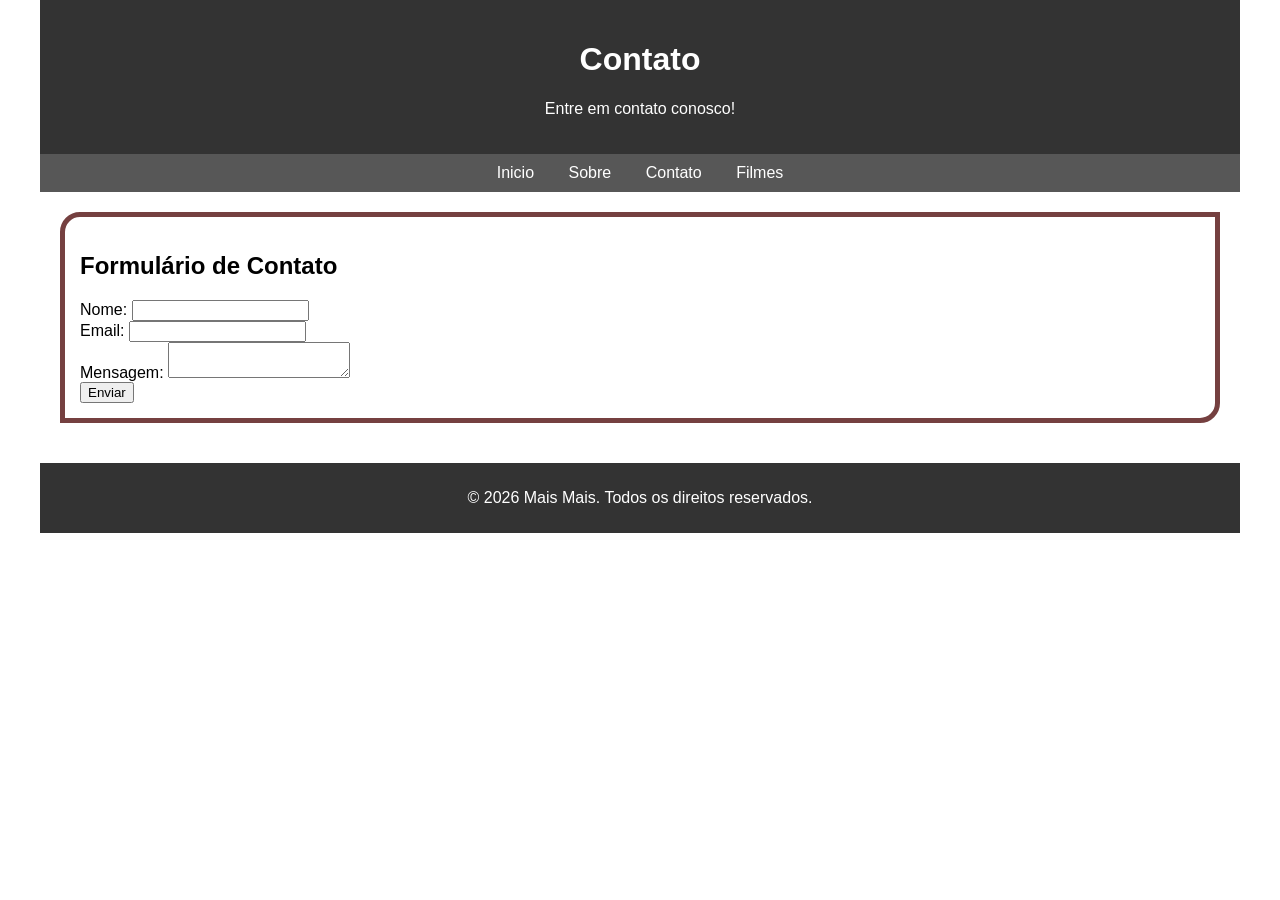
==== contato.html @ ab806a0e "23/04 site atualizado com contato, filme e sobre" ====
<!doctype html>
<html lang="en">
  <head>
    <meta charset="UTF-8" />
    <meta name="viewport" content="width=device-width, initial-scale=1.0" />
    <link rel="stylesheet" href="style.css" />
    <title>Contato</title>
  </head>
  <body>
    <div class="container">
      <header>
        <h1>Contato</h1>
        <p>Entre em contato conosco!</p>
      </header>
      <nav>
        <a href="index.html">Inicio</a>
        <a href="sobre.html">Sobre</a>
        <a href="contato.html">Contato</a>
        <a href="filmes.html">Filmes</a>
      </nav>
      <main>
        <section>
          <h2>Formulário de Contato</h2>
          <form action="#" method="post">
            <label for="name">Nome:</label>
            <input type="text" id="name" name="name" required />
            <br />
            <label for="email">Email:</label>
            <input type="email" id="email" name="email" required />
            <br />
            <label for="message">Mensagem:</label>
            <textarea id="message" name="message" required></textarea>
            <br />
            <button type="submit">Enviar</button>
          </form>
        </section>
      </main>
      <footer>
        <p>&copy; 2026 Mais Mais. Todos os direitos reservados.</p>
      </footer>
    </div>
  </body>
</html>
---- style.css ----
body {
  font-family: Arial, Arial, Helvetica, sans-serif;
  margin: 0;
  padding: 0;
}

.container {
  max-width: 1200px;
  margin: 0 auto;
  padding: 0 20px;
}

header {
  background-color: #333;
  color: white;
  padding: 20px;
  text-align: center;
}

nav {
  background-color: #575757;
  padding: 10px;
  text-align: center;
}
nav a {
  color: white;
  text-decoration: none;
  margin: 0 15px;
}

nav a:hover {
  text-decoration: underline;
}

main {
  padding: 20px;
}
section {
  margin-bottom: 20px;
  padding: 15px;
  border: #754040 solid 5px;
  border-bottom-right-radius: 20px;
  border-top-left-radius: 20px;
}

footer {
  background-color: #333;
  color: white;
  padding: 10px;
  text-align: center;
}
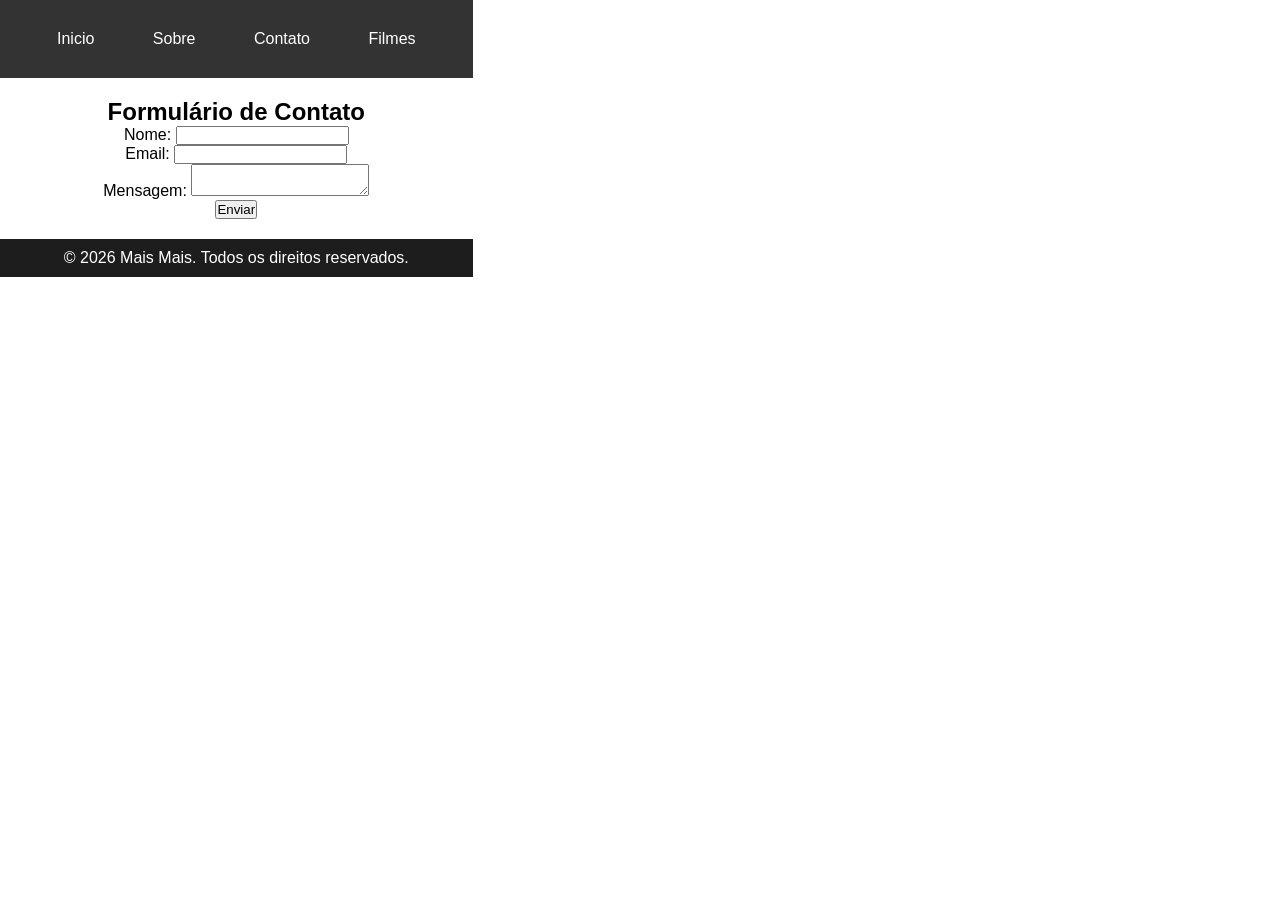
==== commit c2f363af: "070526 parte sla, coloquei o video" ====
--- a/contato.html
+++ b/contato.html
@@ -9,15 +9,13 @@
   <body>
     <div class="container">
       <header>
-        <h1>Contato</h1>
-        <p>Entre em contato conosco!</p>
+        <nav>
+          <a href="index.html">Inicio</a>
+          <a href="sobre.html">Sobre</a>
+          <a href="contato.html">Contato</a>
+          <a href="filmes.html">Filmes</a>
+        </nav>
       </header>
-      <nav>
-        <a href="index.html">Inicio</a>
-        <a href="sobre.html">Sobre</a>
-        <a href="contato.html">Contato</a>
-        <a href="filmes.html">Filmes</a>
-      </nav>
       <main>
         <section>
           <h2>Formulário de Contato</h2>
--- a/style.css
+++ b/style.css
@@ -1,13 +1,12 @@
+* {
+  margin: 0;
+  padding: 0;
+  box-sizing: border-box;
+}
 body {
   font-family: Arial, Arial, Helvetica, sans-serif;
-  margin: 0;
-  padding: 0;
-}
-
-.container {
-  max-width: 1200px;
-  margin: 0 auto;
-  padding: 0 20px;
+  display: flex;
+  height: 100vh;
 }
 
 header {
@@ -16,9 +15,14 @@
   padding: 20px;
   text-align: center;
 }
+.container {
+  text-align: center;
+  justify-content: center;
+  align-items: center;
+  position: relative;
+}
 
 nav {
-  background-color: #575757;
   padding: 10px;
   text-align: center;
 }
@@ -26,26 +30,43 @@
   color: white;
   text-decoration: none;
   margin: 0 15px;
+  padding: 12px;
+  border-radius: 8px;
 }
 
 nav a:hover {
   text-decoration: underline;
+  background-color: brown;
 }
 
 main {
   padding: 20px;
 }
-section {
-  margin-bottom: 20px;
-  padding: 15px;
-  border: #754040 solid 5px;
-  border-bottom-right-radius: 20px;
-  border-top-left-radius: 20px;
-}
 
 footer {
-  background-color: #333;
+  background-color: #1d1d1d;
   color: white;
   padding: 10px;
   text-align: center;
 }
+
+.hero {
+  display: flex;
+  align-items: center;
+  justify-content: center;
+  height: 100vh;
+  width: 100%;
+}
+.video-bg {
+  top: 0;
+  left: 0;
+  width: 100%;
+  height: 100%;
+  z-index: -1;
+}
+
+video {
+  position: cover;
+  object-fit: cover;
+  height: 100vh;
+}
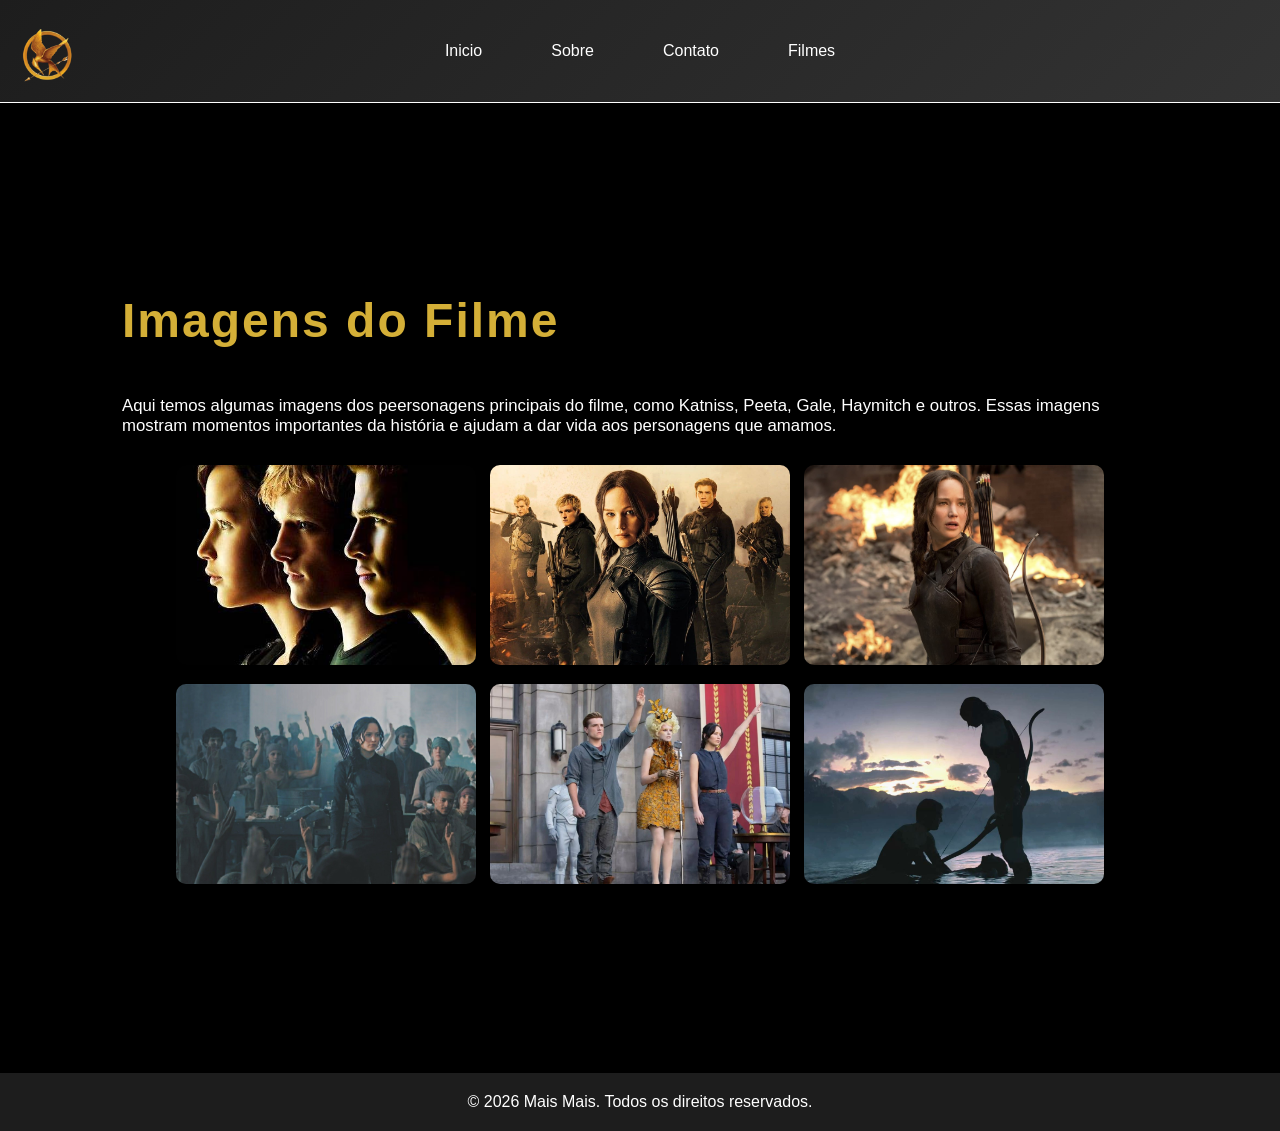
==== commit 15bc0aec: "13/05/26 aaaaaaaaaa" ====
--- a/contato.html
+++ b/contato.html
@@ -7,35 +7,34 @@
     <title>Contato</title>
   </head>
   <body>
-    <div class="container">
-      <header>
-        <nav>
-          <a href="index.html">Inicio</a>
-          <a href="sobre.html">Sobre</a>
-          <a href="contato.html">Contato</a>
-          <a href="filmes.html">Filmes</a>
-        </nav>
-      </header>
+    <header id="sobre">
+      <nav>
+        <a href="index.html">Inicio</a>
+        <a href="sobre.html">Sobre</a>
+        <a href="contato.html">Contato</a>
+        <a href="filmes.html">Filmes</a>
+        <img id="logo" src="logo.png">
+      </nav>
+    </header>
+    <section class="hero contato">
       <main>
-        <section>
-          <h2>Formulário de Contato</h2>
-          <form action="#" method="post">
-            <label for="name">Nome:</label>
-            <input type="text" id="name" name="name" required />
-            <br />
-            <label for="email">Email:</label>
-            <input type="email" id="email" name="email" required />
-            <br />
-            <label for="message">Mensagem:</label>
-            <textarea id="message" name="message" required></textarea>
-            <br />
-            <button type="submit">Enviar</button>
-          </form>
-        </section>
+        <h2>Imagens do Filme</h2>
+        <p>
+          Aqui temos algumas imagens dos peersonagens principais do filme, como Katniss, Peeta, Gale, 
+          Haymitch e outros. Essas imagens mostram momentos importantes da história e ajudam a dar vida aos personagens que amamos.
+        </p>
+        <div class="image-gallery">
+          <img src="imagem1.png" alt="Imagem 1" />
+          <img src="imagem2.png" alt="Imagem 2" />
+          <img src="imagem3.png" alt="Imagem 3" />
+          <img src="imagem4.png" alt="Imagem 4" />
+          <img src="imagem5.png" alt="Imagem 5" />
+          <img src="imagem6.png" alt="Imagem 6" />
+        </div>
       </main>
-      <footer>
-        <p>&copy; 2026 Mais Mais. Todos os direitos reservados.</p>
-      </footer>
-    </div>
+    </section>
+    <footer>
+      <p>&copy; 2026 Mais Mais. Todos os direitos reservados.</p>
+    </footer>
   </body>
 </html>
--- a/style.css
+++ b/style.css
@@ -1,31 +1,47 @@
+
+
 * {
   margin: 0;
   padding: 0;
   box-sizing: border-box;
 }
+
 body {
-  font-family: Arial, Arial, Helvetica, sans-serif;
-  display: flex;
-  height: 100vh;
+  font-family: Arial, Helvetica, sans-serif;
+  overflow-x: hidden;
+  background: #000;
 }
 
 header {
-  background-color: #333;
+  position: sticky;
+  top: 0;
+  background: transparent;
   color: white;
   padding: 20px;
   text-align: center;
-}
-.container {
-  text-align: center;
-  justify-content: center;
-  align-items: center;
-  position: relative;
-}
+  width: 100%;
+  border-bottom: 1px solid white;
+  z-index: 1000;
+}
+ 
+
+.i-hero {
+  position: absolute;
+  top: 0;
+  left: 0;
+  }
 
 nav {
   padding: 10px;
   text-align: center;
-}
+  position: relative;
+  display: flex;
+  align-items: center;
+  justify-content: center;
+  gap: 15px;
+  flex-wrap: wrap;
+}
+
 nav a {
   color: white;
   text-decoration: none;
@@ -39,25 +55,30 @@
   background-color: brown;
 }
 
-main {
-  padding: 20px;
-}
-
-footer {
-  background-color: #1d1d1d;
-  color: white;
-  padding: 10px;
-  text-align: center;
+#logo {
+  position: absolute;
+  left: 0%;
+  width: 55px;
+  top: 0;
 }
 
 .hero {
-  display: flex;
-  align-items: center;
-  justify-content: center;
+  width: 100%;
   height: 100vh;
-  width: 100%;
-}
+}
+
+.hero.contato {
+  height: auto;
+  min-height: auto;
+  padding: 4rem 2rem;
+}
+
+.hero.contato main {
+  align-items: flex-start;
+}
+
 .video-bg {
+  position: absolute;
   top: 0;
   left: 0;
   width: 100%;
@@ -65,8 +86,219 @@
   z-index: -1;
 }
 
-video {
-  position: cover;
+.video-bg video {
   object-fit: cover;
-  height: 100vh;
-}
+  position: absolute;
+  inset: 0;
+}
+
+.video-bg::after {
+  content: "";
+
+  position: absolute;
+  inset: 0;
+
+  background: rgba(0, 0, 0, 0.5);
+
+  z-index: 1;
+}
+
+h1 {
+  position: absolute;
+  font-size: 130px;
+  font-weight: bold;
+  color: white;
+  font-family: "Bebas Neue", sans-serif;
+  letter-spacing: 3px;
+  top: 30%;
+  left: 40%;
+}
+
+.ouro {
+  color: #D4AF37;
+}
+
+main {
+  padding: 20px;
+}
+
+.hero main {
+  display: flex;
+  flex-direction: column;
+  gap: 24px;
+  justify-content: center;
+  align-items: center;
+  min-height: calc(100vh - 90px);
+  padding: 3rem 2rem;
+}
+
+.hero.contato main {
+  align-items: flex-start;
+}
+
+.image-gallery {
+  display: flex;
+  flex-wrap: wrap;
+  gap: 14px;
+  justify-content: center;
+  width: 100%;
+}
+
+.image-gallery img {
+  width: calc(33.333% - 9.33px);
+  max-width: 300px;
+  height: 200px;
+  object-fit: cover;
+}
+
+@media (max-width: 900px) {
+  .image-gallery img {
+    width: calc(50% - 7px);
+  }
+}
+
+@media (max-width: 600px) {
+  .image-gallery img {
+    width: 100%;
+  }
+}
+
+#sobre {
+  background: #1d1d1d;
+  background: linear-gradient(135deg, #1d1d1d, #333333);
+  color: white;
+  padding: 20px;  
+}
+
+
+#h-sobre{
+  margin-bottom: 4rem;
+    min-height: 100vh;
+    position: relative;
+    display: flex;
+    align-items: center;
+    justify-content: center;
+    text-align: center;
+    padding: 8rem 2rem 4rem;
+    background:
+    linear-gradient(
+        rgba(0,0,0,0.7),
+        rgba(0,0,0,0.9)
+    ), }
+
+#h-sobre main{
+    max-width: 900px;
+}
+
+#h-sobre h2{
+    font-family: "Bebas Neue", sans-serif;
+    font-size: 5rem;
+    letter-spacing: 3px;
+    color: #D4AF37;
+    margin-bottom: 1.5rem;
+}
+
+#h-sobre p{
+    font-size: 1.1rem;
+    color: #d8d8d8;
+}
+
+
+
+
+section:not(#h-sobre){
+    padding: 5rem 2rem;
+}
+
+section:not(#h-sobre) main{
+    max-width: 1100px;
+    margin: auto;
+}
+
+section:not(#h-sobre) h2{
+    font-family: "Bebas Neue", sans-serif;
+    font-size: 3rem;
+    letter-spacing: 2px;
+    color: #D4AF37;
+    margin-bottom: 1.5rem;
+}
+
+section:not(#h-sobre) p{
+    color: white;
+    font-size: 1.05rem;
+}
+
+.sobre-page section:not(#h-sobre) main{
+    max-width: 1100px;
+    margin: auto;
+    background: rgba(255,255,255,0.03);
+    border: 1px solid rgba(255,255,255,0.08);
+    border-radius: 20px;
+    padding: 3rem;
+    backdrop-filter: blur(10px);
+    transition: 0.4s ease;
+}
+
+.sobre-page section:not(#h-sobre) p{
+    color: #d0d0d0;
+}
+
+
+footer {
+  background: #1d1d1d;
+  color: white;
+  text-align: center;
+  padding: 20px;
+}
+
+#contato {
+  background: #00000078;
+  background: linear-gradient(135deg, #1d1d1d, #333333);
+  color: white;
+  padding: 20px;  
+}
+
+
+img 
+{
+  max-width: 100%;
+  height: auto;
+  margin-top: 5px;
+  border-radius: 10px;
+}
+
+.imagem4.png, .imagem5.png, .imagem6.png {
+  margin-top: 10px;
+}
+
+.frase-borda {
+  border: 3px dotted #D4AF37;
+  padding: 25px 50px;
+  border-radius: 5px;
+  display: inline-block;
+  color: white;
+}
+
+.frase-borda2 {
+  border: 3px dotted #D4AF37;
+  padding: 25px 50px;
+  border-radius: 5px;
+  display: inline-block;
+  color: white;
+}
+
+.frase-borda3 {
+  border: 3px dotted #D4AF37;
+  padding: 25px 50px;
+  border-radius: 5px;
+  display: inline-block;
+  color: white;
+}
+
+.frase-borda4 {
+  border: 3px dotted #D4AF37;
+  padding: 25px 50px;
+  border-radius: 5px;
+  display: inline-block;
+  color: white;
+}
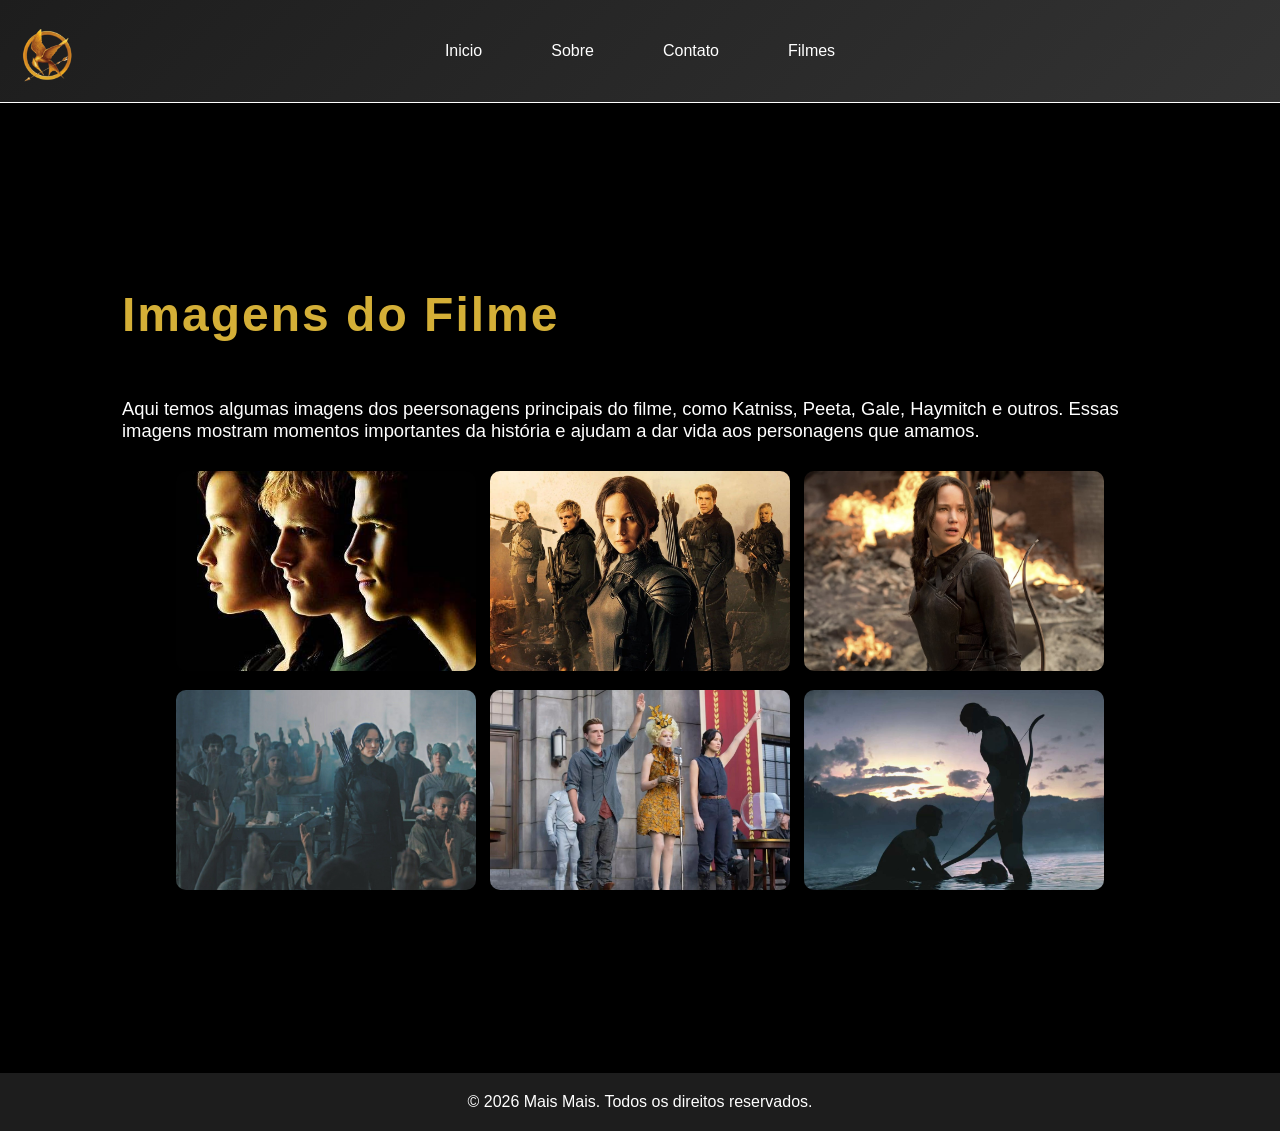
==== commit 5fd7dbb5: "bbb pouco" ====
--- a/contato.html
+++ b/contato.html
@@ -13,15 +13,17 @@
         <a href="sobre.html">Sobre</a>
         <a href="contato.html">Contato</a>
         <a href="filmes.html">Filmes</a>
-        <img id="logo" src="logo.png">
+        <img id="logo" src="logo.png" />
       </nav>
     </header>
     <section class="hero contato">
       <main>
         <h2>Imagens do Filme</h2>
         <p>
-          Aqui temos algumas imagens dos peersonagens principais do filme, como Katniss, Peeta, Gale, 
-          Haymitch e outros. Essas imagens mostram momentos importantes da história e ajudam a dar vida aos personagens que amamos.
+          Aqui temos algumas imagens dos peersonagens principais do filme, como
+          Katniss, Peeta, Gale, Haymitch e outros. Essas imagens mostram
+          momentos importantes da história e ajudam a dar vida aos personagens
+          que amamos.
         </p>
         <div class="image-gallery">
           <img src="imagem1.png" alt="Imagem 1" />
--- a/style.css
+++ b/style.css
@@ -1,11 +1,14 @@
-
-
 * {
   margin: 0;
   padding: 0;
   box-sizing: border-box;
 }
 
+html,
+body {
+  height: 100%;
+}
+
 body {
   font-family: Arial, Helvetica, sans-serif;
   overflow-x: hidden;
@@ -23,13 +26,12 @@
   border-bottom: 1px solid white;
   z-index: 1000;
 }
- 
 
 .i-hero {
   position: absolute;
   top: 0;
   left: 0;
-  }
+}
 
 nav {
   padding: 10px;
@@ -63,8 +65,43 @@
 }
 
 .hero {
-  width: 100%;
-  height: 100vh;
+  position: relative;
+  width: 100%;
+  min-height: 100vh;
+  overflow: hidden;
+}
+
+.hero.filmes-hero {
+  height: auto;
+  min-height: 50vh;
+  background: linear-gradient(
+    135deg,
+    rgba(29, 29, 29, 0.8),
+    rgba(51, 51, 51, 0.8)
+  );
+  display: flex;
+  flex-direction: column;
+  justify-content: center;
+  align-items: center;
+  text-align: center;
+}
+
+.hero.filmes-hero h2 {
+  font-family: "Bebas Neue", sans-serif;
+  font-size: 4rem;
+  letter-spacing: 3px;
+  color: #d4af37;
+  margin-bottom: 2rem;
+  position: relative;
+  top: auto;
+  left: auto;
+}
+
+.hero.filmes-hero p {
+  color: #d8d8d8;
+  font-size: 1.15rem;
+  max-width: 900px;
+  line-height: 1.7;
 }
 
 .hero.contato {
@@ -79,27 +116,33 @@
 
 .video-bg {
   position: absolute;
-  top: 0;
-  left: 0;
+  inset: 0;
   width: 100%;
   height: 100%;
   z-index: -1;
 }
 
 .video-bg video {
+  width: 100%;
+  height: 100%;
   object-fit: cover;
   position: absolute;
   inset: 0;
+}
+
+.hero main {
+  min-height: 100vh;
+  padding: 0;
+  display: flex;
+  justify-content: center;
+  align-items: center;
 }
 
 .video-bg::after {
   content: "";
-
   position: absolute;
   inset: 0;
-
   background: rgba(0, 0, 0, 0.5);
-
   z-index: 1;
 }
 
@@ -115,7 +158,7 @@
 }
 
 .ouro {
-  color: #D4AF37;
+  color: #d4af37;
 }
 
 main {
@@ -167,82 +210,75 @@
   background: #1d1d1d;
   background: linear-gradient(135deg, #1d1d1d, #333333);
   color: white;
-  padding: 20px;  
-}
-
-
-#h-sobre{
+  padding: 20px;
+}
+
+#h-sobre {
   margin-bottom: 4rem;
-    min-height: 100vh;
-    position: relative;
-    display: flex;
-    align-items: center;
-    justify-content: center;
-    text-align: center;
-    padding: 8rem 2rem 4rem;
-    background:
-    linear-gradient(
-        rgba(0,0,0,0.7),
-        rgba(0,0,0,0.9)
-    ), }
-
-#h-sobre main{
-    max-width: 900px;
-}
-
-#h-sobre h2{
-    font-family: "Bebas Neue", sans-serif;
-    font-size: 5rem;
-    letter-spacing: 3px;
-    color: #D4AF37;
-    margin-bottom: 1.5rem;
-}
-
-#h-sobre p{
-    font-size: 1.1rem;
-    color: #d8d8d8;
-}
-
-
-
-
-section:not(#h-sobre){
-    padding: 5rem 2rem;
-}
-
-section:not(#h-sobre) main{
-    max-width: 1100px;
-    margin: auto;
-}
-
-section:not(#h-sobre) h2{
-    font-family: "Bebas Neue", sans-serif;
-    font-size: 3rem;
-    letter-spacing: 2px;
-    color: #D4AF37;
-    margin-bottom: 1.5rem;
-}
-
-section:not(#h-sobre) p{
-    color: white;
-    font-size: 1.05rem;
-}
-
-.sobre-page section:not(#h-sobre) main{
-    max-width: 1100px;
-    margin: auto;
-    background: rgba(255,255,255,0.03);
-    border: 1px solid rgba(255,255,255,0.08);
-    border-radius: 20px;
-    padding: 3rem;
-    backdrop-filter: blur(10px);
-    transition: 0.4s ease;
-}
-
-.sobre-page section:not(#h-sobre) p{
-    color: #d0d0d0;
-}
-
+  min-height: 100vh;
+  position: relative;
+  display: flex;
+  align-items: center;
+  justify-content: center;
+  text-align: center;
+  padding: 8rem 2rem 4rem;
+  background: linear-gradient(rgba(0, 0, 0, 0.7), rgba(0, 0, 0, 0.9));
+}
+
+#h-sobre main {
+  max-width: 900px;
+}
+
+#h-sobre h2 {
+  font-family: "Bebas Neue", sans-serif;
+  font-size: 5rem;
+  letter-spacing: 3px;
+  color: #d4af37;
+  margin-bottom: 1.5rem;
+}
+
+#h-sobre p {
+  font-size: 1.2rem;
+  color: #d8d8d8;
+}
+
+section:not(#h-sobre) {
+  padding: 5rem 2rem;
+  scroll-behavior: smooth;
+}
+
+section:not(#h-sobre) main {
+  max-width: 1100px;
+  margin: auto;
+}
+
+section:not(#h-sobre) h2 {
+  font-family: "Bebas Neue", sans-serif;
+  font-size: 3rem;
+  letter-spacing: 2px;
+  color: #d4af37;
+  margin-bottom: 2rem;
+}
+
+section:not(#h-sobre) p {
+  color: white;
+  font-size: 1.15rem;
+}
+
+.sobre-page section:not(#h-sobre) main {
+  max-width: 1100px;
+  margin: auto;
+  background: rgba(255, 255, 255, 0.03);
+  border: 1px solid rgba(255, 255, 255, 0.08);
+  border-radius: 20px;
+  padding: 3rem;
+  backdrop-filter: blur(10px);
+  transition: 0.4s ease;
+}
+
+.sobre-page section:not(#h-sobre) p {
+  color: #d0d0d0;
+}
 
 footer {
   background: #1d1d1d;
@@ -255,50 +291,30 @@
   background: #00000078;
   background: linear-gradient(135deg, #1d1d1d, #333333);
   color: white;
-  padding: 20px;  
-}
-
-
-img 
-{
+  padding: 20px;
+}
+
+img {
   max-width: 100%;
   height: auto;
   margin-top: 5px;
   border-radius: 10px;
 }
 
-.imagem4.png, .imagem5.png, .imagem6.png {
+.imagem4.png,
+.imagem5.png,
+.imagem6.png {
   margin-top: 10px;
 }
 
-.frase-borda {
-  border: 3px dotted #D4AF37;
-  padding: 25px 50px;
-  border-radius: 5px;
-  display: inline-block;
-  color: white;
-}
-
-.frase-borda2 {
-  border: 3px dotted #D4AF37;
-  padding: 25px 50px;
-  border-radius: 5px;
-  display: inline-block;
-  color: white;
-}
-
-.frase-borda3 {
-  border: 3px dotted #D4AF37;
-  padding: 25px 50px;
-  border-radius: 5px;
-  display: inline-block;
-  color: white;
-}
-
+.frase-borda,
+.frase-borda2,
+.frase-borda3,
 .frase-borda4 {
-  border: 3px dotted #D4AF37;
-  padding: 25px 50px;
-  border-radius: 5px;
-  display: inline-block;
-  color: white;
-}
+  border: 2px solid #d4af37;
+  padding: 30px 50px;
+  border-radius: 12px;
+  display: block;
+  color: white;
+  line-height: 1.8;
+}
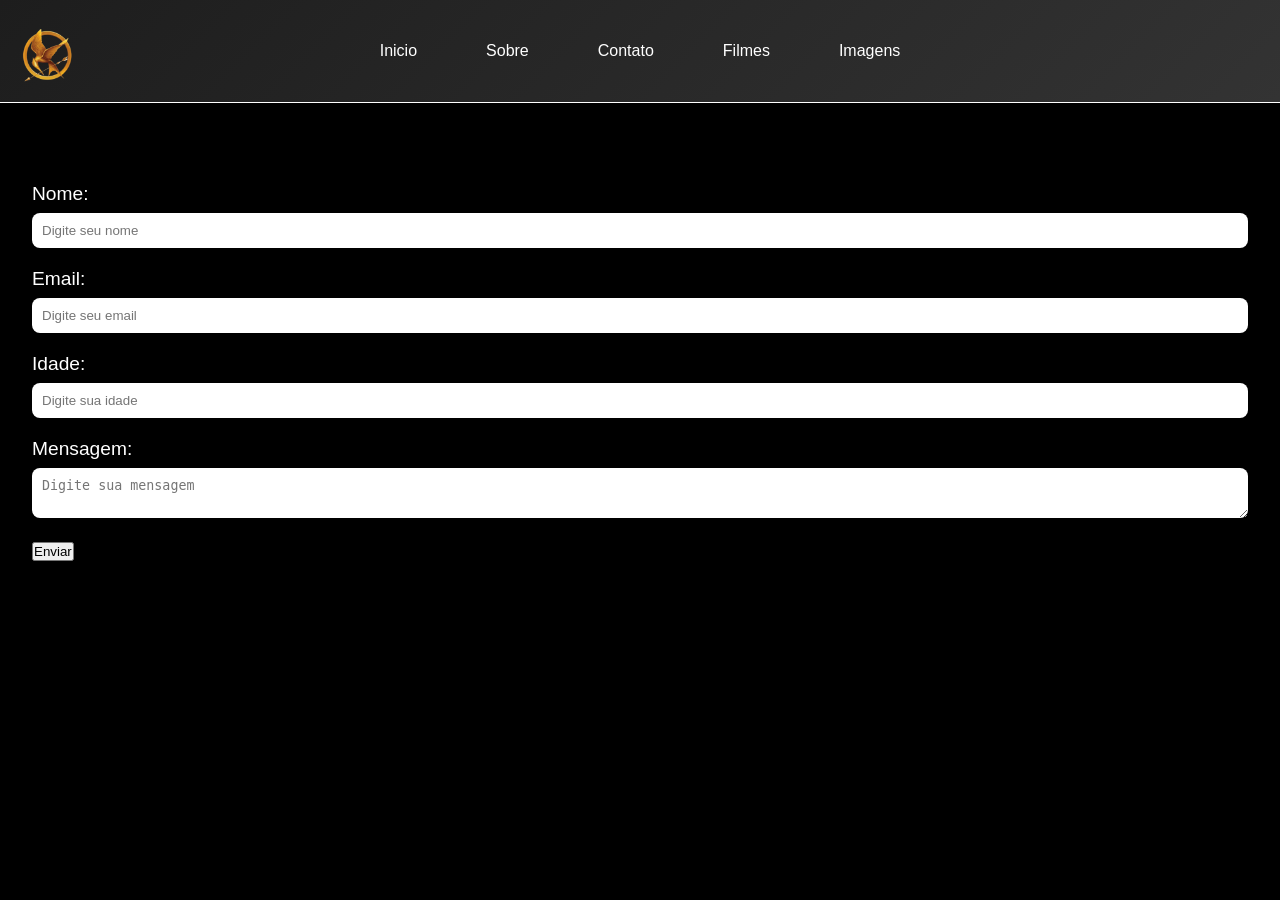
==== commit 4b7a7cfc: "fazendo a av2 28/05" ====
--- a/contato.html
+++ b/contato.html
@@ -4,7 +4,7 @@
     <meta charset="UTF-8" />
     <meta name="viewport" content="width=device-width, initial-scale=1.0" />
     <link rel="stylesheet" href="style.css" />
-    <title>Contato</title>
+    <title>Imagens</title>
   </head>
   <body>
     <header id="sobre">
@@ -13,30 +13,56 @@
         <a href="sobre.html">Sobre</a>
         <a href="contato.html">Contato</a>
         <a href="filmes.html">Filmes</a>
+        <a href="imagens.html">Imagens</a>
         <img id="logo" src="logo.png" />
       </nav>
     </header>
-    <section class="hero contato">
-      <main>
-        <h2>Imagens do Filme</h2>
-        <p>
-          Aqui temos algumas imagens dos peersonagens principais do filme, como
-          Katniss, Peeta, Gale, Haymitch e outros. Essas imagens mostram
-          momentos importantes da história e ajudam a dar vida aos personagens
-          que amamos.
-        </p>
-        <div class="image-gallery">
-          <img src="imagem1.png" alt="Imagem 1" />
-          <img src="imagem2.png" alt="Imagem 2" />
-          <img src="imagem3.png" alt="Imagem 3" />
-          <img src="imagem4.png" alt="Imagem 4" />
-          <img src="imagem5.png" alt="Imagem 5" />
-          <img src="imagem6.png" alt="Imagem 6" />
-        </div>
-      </main>
+
+    <section>
+      <form
+        action="mailto: rebecatavanosuzigan@gmail.com"
+        method="post"
+        enctype="text/plain"
+      >
+        <label for="name">Nome:</label>
+        <input type="text" id="name" placeholder="Digite seu nome" required />
+      </form>
+
+      <form>
+        <label for="email">Email:</label>
+        <input
+          type="email"
+          id="email"
+          placeholder="Digite seu email"
+          required
+        />
+      </form>
+
+      <form>
+        <label for="age">Idade:</label>
+        <input
+          type="number"
+          id="idade"
+          name="idade"
+          min="10"
+          max="30"
+          placeholder="Digite sua idade"
+          required
+        />
+      </form>
+
+      <form>
+        <label for="message">Mensagem:</label>
+        <textarea
+          id="message"
+          placeholder="Digite sua mensagem"
+          required
+        ></textarea>
+      </form>
+
+      <form>
+        <button type="submit">Enviar</button>
+      </form>
     </section>
-    <footer>
-      <p>&copy; 2026 Mais Mais. Todos os direitos reservados.</p>
-    </footer>
   </body>
 </html>
--- a/style.css
+++ b/style.css
@@ -130,14 +130,6 @@
   inset: 0;
 }
 
-.hero main {
-  min-height: 100vh;
-  padding: 0;
-  display: flex;
-  justify-content: center;
-  align-items: center;
-}
-
 .video-bg::after {
   content: "";
   position: absolute;
@@ -207,7 +199,6 @@
 }
 
 #sobre {
-  background: #1d1d1d;
   background: linear-gradient(135deg, #1d1d1d, #333333);
   color: white;
   padding: 20px;
@@ -288,7 +279,6 @@
 }
 
 #contato {
-  background: #00000078;
   background: linear-gradient(135deg, #1d1d1d, #333333);
   color: white;
   padding: 20px;
@@ -318,3 +308,37 @@
   color: white;
   line-height: 1.8;
 }
+
+form label {
+  color: white;
+  font-size: 1.2rem;
+  margin-bottom: 8px;
+  display: block;
+}
+
+form input,
+form textarea {
+  width: 100%;
+  padding: 10px;
+  margin-bottom: 20px;
+  border: none;
+  border-radius: 8px;
+}
+
+table {
+  width: 100%;
+  border-collapse: collapse;
+  color: white;
+}
+
+th,
+td {
+  border: 1px solid #d4af37;
+  padding: 12px;
+  text-align: left;
+}
+
+th {
+  background-color: #d4af37;
+  color: black;
+}
